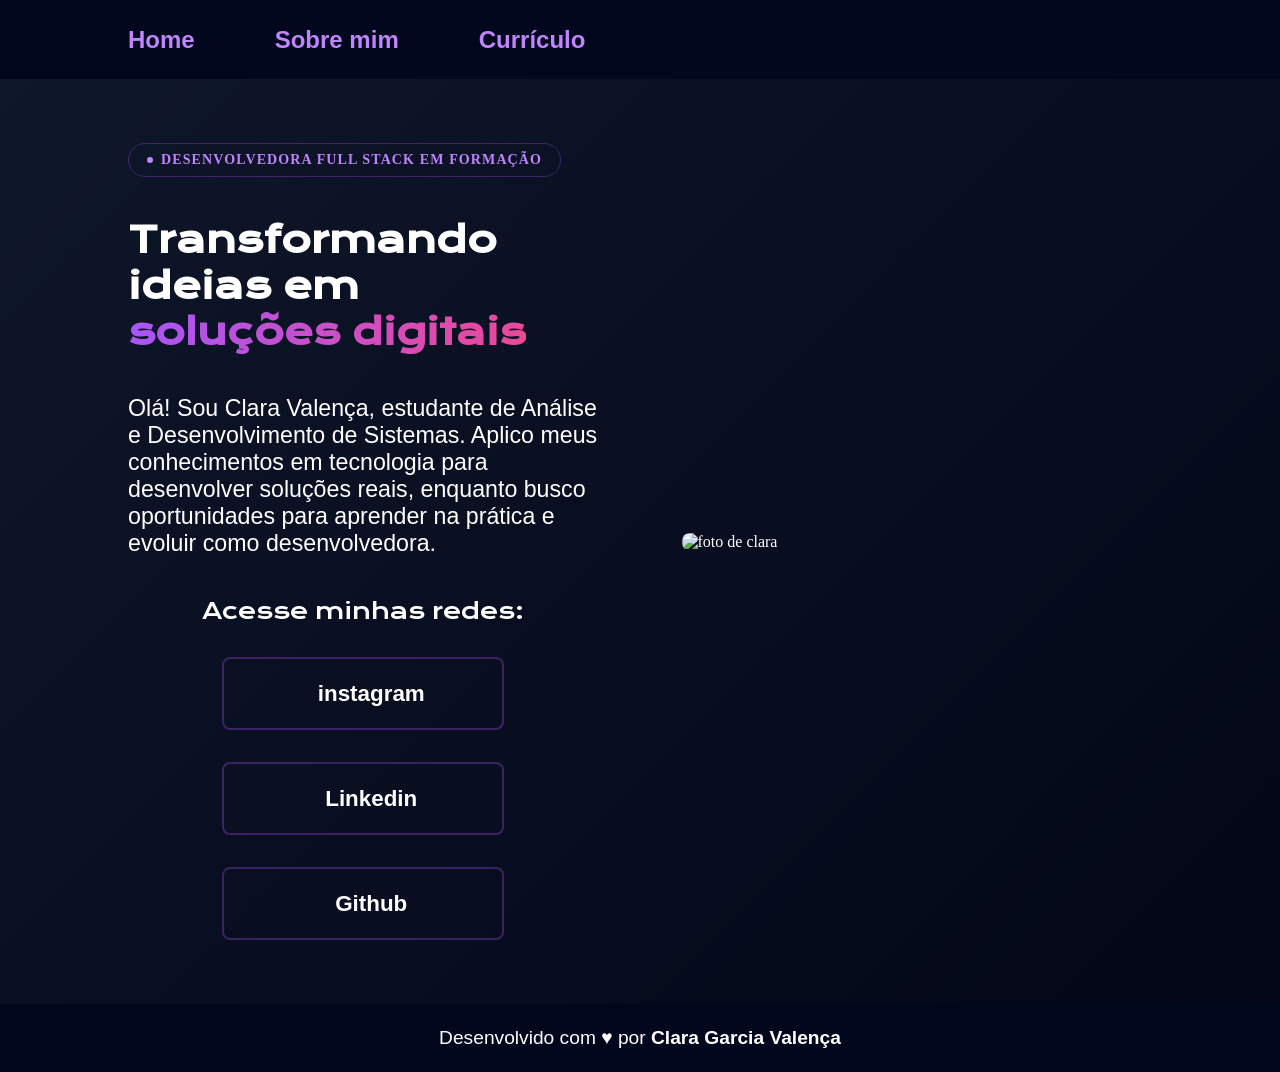
==== index.html @ 79c01f38 "v0.0.1-draft" ====
<!DOCTYPE html>
<html lang="pt-br">
<head>
    <meta charset="UTF-8">
    <meta http-equiv="X-UA-Compatible" content="IE=edge">
    <meta name="viewport" content="width=device-width, initial-scale=1.0">
    <title>Portfolio</title>
    <link rel="stylesheet" href="./styles/style.css">
</head>
<body> 
        <header class="cabecalho">
            <nav class="cabecalho__menu">
                <a class="cabecalho__menu__link" href="index.html">Home</a>
                <a class="cabecalho__menu__link" href="about.html">Sobre mim</a>
                <a class="cabecalho__menu__link" href="curriculo.html">Currículo</a>
            </nav>
        </header>
        <main class="apresentacao">
        <section class="apresentacao__conteudo">
            <span class="badge">Desenvolvedora Full Stack em formação</span>
            <h1 class="apresentacao__conteudo__titulo">Transformando ideias em <br>
            <span>soluções digitais</span></h1>
            <p class="apresentacao__conteudo__texto">Olá! Sou <span> Clara Valença</span>, estudante de Análise e Desenvolvimento de Sistemas. 
            Aplico meus conhecimentos em tecnologia para desenvolver soluções reais, 
            enquanto busco oportunidades para aprender na prática e evoluir como desenvolvedora.</p>
            <div class="apresentacao__links">
                <h2 class="apresentacao__links__subtitulo">Acesse minhas redes:</h2>
                <a href="https://instagram.com/clara.valenca.02" target="_blank" class="apresentacao__links__navegacao"><ion-icon name="logo-instagram"></ion-icon>instagram</a>
                <a href="https://www.linkedin.com/in/clara-garcia-023431278/" target="_blank" class="apresentacao__links__navegacao"><ion-icon name="logo-linkedin"></ion-icon>Linkedin</a>
                <a href="https://github.com/clara0223valenca" target="_blank" class="apresentacao__links__navegacao"><ion-icon name="logo-github"></ion-icon>Github</a> 
            </div>
        </section class="apresentacao__conteudo_imagem">
        <img src="./assets/pc svg.svg" alt="foto de clara" class="imagem">
        </main>
        <footer class="rodape">
            <p>Desenvolvido com <span class="footer__heart">♥</span> por <strong>Clara Garcia Valença</strong></p>
        </footer> 
        <script type="module" src="https://unpkg.com/ionicons@7.1.0/dist/ionicons/ionicons.esm.js"></script> 
        <script nomodule src="https://unpkg .com/ionicons@7.1.0/dist/ionicons/ionicons.js"></script>
</body>
</html>
---- styles/style.css ----
@import url("https://fonts.googleapis.com/css2?family= Krona+One & family= Montserrat:wght@400;600 & display=swap");

:root {
  --cor-primaria: linear-gradient(135deg, #0f172a, #020617);
  --cor-secundaria: white;
  --cor-terciaria: linear-gradient(90deg, #a855f7, #ec4899);
  --cor-destaque: #c084fc;
  --cor-hover: #ec4899;
  --cor-borda: rgba(168, 85, 247, 0.3);
  --cor-card: rgba(255, 255, 255, 0.03);
  --cor-extremos: #01071d;

  --fonte-primaria: "Krona One", sans-serif;
  --font-secundaria: "Montserrat", sans-serif;
}

* {
  margin: 0;
  padding: 0;
  box-sizing: border-box;
}

body {
  box-sizing: border-box;
  background: var(--cor-primaria);
  color: var(--cor-secundaria);
}


.cabecalho {
  padding: 2% 0% 2% 10%;
  background: var(--cor-extremos);
}

.cabecalho__menu {
  display: flex;
  gap: 80px;
}

.cabecalho__menu__link {
  font-family: var(--font-secundaria);
  font-size: 1.5rem;
  font-weight: 600;
  color: var(--cor-destaque);
  text-decoration: none;
}

.cabecalho__menu__link:hover {
  color: var(--cor-hover);
}

.apresentacao {
  padding: 5% 10%;
  display: flex;
  align-items: center;
  justify-content: space-between;
  gap: 83px;
}

.apresentacao__conteudo {
  width: 50%;
  display: flex;
  flex-direction: column;
  gap: 40px;
}

.badge {
  display: inline-flex;
  align-items: center;
  gap: 0.5rem;
  padding: 0.5rem 1.125rem;
  border-radius:  9999px;
  border: 1px solid var(--cor-borda);
  background: transparent;
  color: var(--cor-destaque);
  font-size:  0.875rem;
  font-weight: 600;
  letter-spacing: 0.08em;
  text-transform: uppercase;
  width: fit-content;
  animation: fadeSlideUp 0.5s ease both;
}

.badge::before {
  content: "";
  width: 6px;
  height: 6px;
  border-radius: 50%;
  background:  var(--cor-destaque);
  animation: pulse 2s infinite;
}

@keyframes pulse {
  0%, 100% { opacity: 1; transform: scale(1); }
  50%       { opacity: 0.5; transform: scale(0.8); }
}

h1 span {
  background: var(--cor-terciaria);
  background-clip: text;
  -webkit-background-clip: text;
  -webkit-text-fill-color: transparent;
}

.apresentacao__conteudo__titulo {
  font-size: 2.25rem;
  font-family: var(--fonte-primaria);
}

.titulo-destaque {
  background: var(--cor-terciaria);
  background-clip: text;
  -webkit-background-clip: text;
  -webkit-text-fill-color: transparent;
}

.apresentacao__conteudo__texto {
  font-size: 1.45rem;
  font-family: var(--font-secundaria);
}

span:hover {
  opacity: 0.8;
}

.apresentacao__links {
  display: flex;
  flex-direction: column;
  justify-content: space-between;
  align-items: center;
  gap: 32px;
}

.apresentacao__links__subtitulo {
  font-family: var(--fonte-primaria);
  font-weight: 400;
  font-size: 1.4rem;
}

.apresentacao__links__navegacao {
  display: flex;
  justify-content: center;
  align-items: center;
  gap: 16px;
  border: 2px solid var(--cor-borda);
  background: transparent;
  width: 60%;
  text-align: center;
  border-radius: 8px;
  font-size: 1.4rem;
  font-weight: 600;
  padding: 21.5px 0;
  text-decoration: none;
  color: var(--cor-secundaria);
  font-family: var(--font-secundaria);
}

.apresentacao__links__navegacao:hover {
  background-color: var(--cor-hover);
  color: var(--cor-secundaria);
  padding: 3%;
  transform: translateY(-0.01rem);
}

.apresentacao__conteudo_imagem {
  display: flex;
  flex-direction: column;
  align-items: flex-start;
  margin-top: 0;
  margin-bottom: 0;
}

.imagem {
  width: 50%;
  border-radius: 8px;
}

.rodape {
  padding: 23px;
  color: var(--cor-primaria);
  background: var(--cor-extremos);
  text-align: center;
  font-family: var(--font-secundaria);
  font-weight: 400;
  font-size: 1.2rem;
  display: flex;
  flex-direction: row;
  justify-content: center;
}

.apresentacao__conteudo__texto a {
  text-decoration: none;
  color: var(--cor-terciaria);
  padding: 10% 1% 6% 1%;
}

.imagem__curriculo {
  width: 40%;
  margin: 8%;
  border-radius: 16px;
  padding: 0% 1% 0% 1%;
}

.certificado:hover {
  font-size: 1.625rem;
}

@media (max-width: 1200px) {
  .cabecalho {
    padding: 8%;
  }

  .cabecalho__menu {
    justify-content: center;
  }

  .apresentacao {
    flex-direction: column-reverse;
    padding: 5%;
  }

  .apresentacao__conteudo {
    width: auto;
  }

  .imagem__curriculo {
    width: 80%;
  }
}
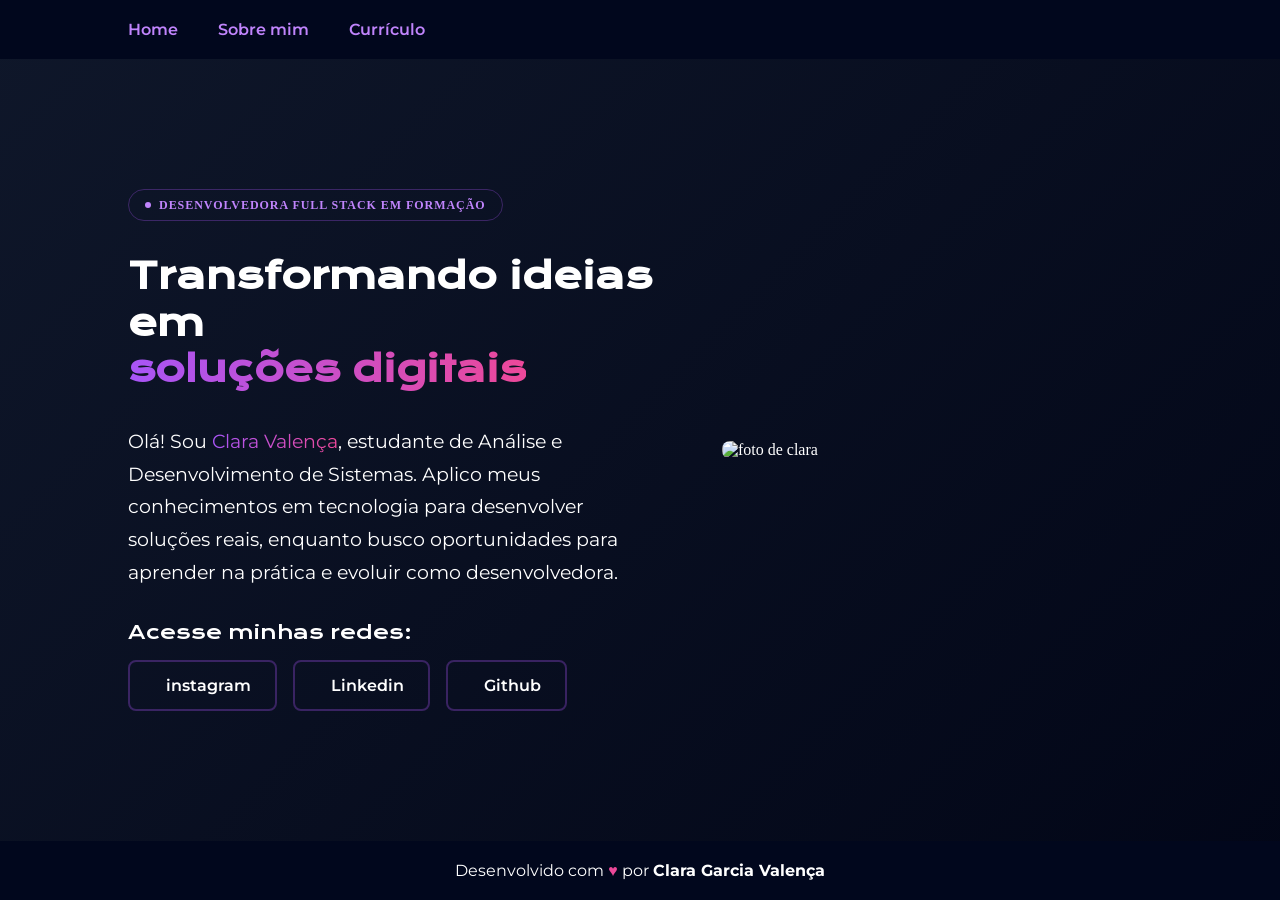
==== commit 28162d4b: "feat: adjusted portfolio" ====
--- a/index.html
+++ b/index.html
@@ -25,9 +25,11 @@
             enquanto busco oportunidades para aprender na prática e evoluir como desenvolvedora.</p>
             <div class="apresentacao__links">
                 <h2 class="apresentacao__links__subtitulo">Acesse minhas redes:</h2>
-                <a href="https://instagram.com/clara.valenca.02" target="_blank" class="apresentacao__links__navegacao"><ion-icon name="logo-instagram"></ion-icon>instagram</a>
-                <a href="https://www.linkedin.com/in/clara-garcia-023431278/" target="_blank" class="apresentacao__links__navegacao"><ion-icon name="logo-linkedin"></ion-icon>Linkedin</a>
-                <a href="https://github.com/clara0223valenca" target="_blank" class="apresentacao__links__navegacao"><ion-icon name="logo-github"></ion-icon>Github</a> 
+                <div class="apresentacao__links__botoes">
+                    <a href="https://instagram.com/clara.valenca.02" target="_blank" class="apresentacao__links__navegacao"><ion-icon name="logo-instagram"></ion-icon>instagram</a>
+                    <a href="https://www.linkedin.com/in/clara-garcia-023431278/" target="_blank" class="apresentacao__links__navegacao"><ion-icon name="logo-linkedin"></ion-icon>Linkedin</a>
+                    <a href="https://github.com/clara0223valenca" target="_blank" class="apresentacao__links__navegacao"><ion-icon name="logo-github"></ion-icon>Github</a>
+                </div>
             </div>
         </section class="apresentacao__conteudo_imagem">
         <img src="./assets/pc svg.svg" alt="foto de clara" class="imagem">
--- a/styles/style.css
+++ b/styles/style.css
@@ -1,4 +1,4 @@
-@import url("https://fonts.googleapis.com/css2?family= Krona+One & family= Montserrat:wght@400;600 & display=swap");
+@import url("https://fonts.googleapis.com/css2?family=Krona+One&family=Montserrat:wght@400;600&display=swap");
 
 :root {
   --cor-primaria: linear-gradient(135deg, #0f172a, #020617);
@@ -20,60 +20,74 @@
   box-sizing: border-box;
 }
 
+html, body {
+  max-width: 100%;
+  overflow-x: hidden;
+}
+
 body {
-  box-sizing: border-box;
   background: var(--cor-primaria);
   color: var(--cor-secundaria);
+  min-height: 100vh;
+  display: flex;
+  flex-direction: column;
 }
 
 
 .cabecalho {
-  padding: 2% 0% 2% 10%;
+  padding: 1.25rem 10%;
   background: var(--cor-extremos);
+  position: sticky;
+  top: 0;
+  z-index: 100;
 }
 
 .cabecalho__menu {
   display: flex;
-  gap: 80px;
+  gap: 2.5rem;
 }
 
 .cabecalho__menu__link {
   font-family: var(--font-secundaria);
-  font-size: 1.5rem;
+  font-size: 1rem;
   font-weight: 600;
   color: var(--cor-destaque);
   text-decoration: none;
+  transition: color 0.2s;
 }
 
 .cabecalho__menu__link:hover {
   color: var(--cor-hover);
 }
 
+
 .apresentacao {
-  padding: 5% 10%;
+  flex: 1;
+  padding: 4% 10%;
   display: flex;
   align-items: center;
   justify-content: space-between;
-  gap: 83px;
+  gap: 4rem;
 }
 
 .apresentacao__conteudo {
-  width: 50%;
+  flex: 1 1 0;
+  min-width: 0;           /* evita overflow */
   display: flex;
   flex-direction: column;
-  gap: 40px;
+  gap: 2rem;
 }
 
 .badge {
   display: inline-flex;
   align-items: center;
   gap: 0.5rem;
-  padding: 0.5rem 1.125rem;
-  border-radius:  9999px;
+  padding: 0.45rem 1rem;
+  border-radius: 9999px;
   border: 1px solid var(--cor-borda);
   background: transparent;
   color: var(--cor-destaque);
-  font-size:  0.875rem;
+  font-size: 0.75rem;
   font-weight: 600;
   letter-spacing: 0.08em;
   text-transform: uppercase;
@@ -86,13 +100,21 @@
   width: 6px;
   height: 6px;
   border-radius: 50%;
-  background:  var(--cor-destaque);
+  background: var(--cor-destaque);
+  flex-shrink: 0;
   animation: pulse 2s infinite;
 }
 
 @keyframes pulse {
   0%, 100% { opacity: 1; transform: scale(1); }
   50%       { opacity: 0.5; transform: scale(0.8); }
+}
+
+
+.apresentacao__conteudo__titulo {
+  font-size: clamp(1.5rem, 3vw, 2.25rem);
+  font-family: var(--fonte-primaria);
+  line-height: 1.3;
 }
 
 h1 span {
@@ -102,11 +124,6 @@
   -webkit-text-fill-color: transparent;
 }
 
-.apresentacao__conteudo__titulo {
-  font-size: 2.25rem;
-  font-family: var(--fonte-primaria);
-}
-
 .titulo-destaque {
   background: var(--cor-terciaria);
   background-clip: text;
@@ -114,117 +131,182 @@
   -webkit-text-fill-color: transparent;
 }
 
+
 .apresentacao__conteudo__texto {
-  font-size: 1.45rem;
+  font-size: clamp(1rem, 1.5vw, 1.2rem);
   font-family: var(--font-secundaria);
-}
-
-span:hover {
-  opacity: 0.8;
-}
+  line-height: 1.7;
+}
+
+.apresentacao__conteudo__texto span {
+  background: var(--cor-terciaria);
+  background-clip: text;
+  -webkit-background-clip: text;
+  -webkit-text-fill-color: transparent;
+}
+
 
 .apresentacao__links {
   display: flex;
   flex-direction: column;
-  justify-content: space-between;
-  align-items: center;
-  gap: 32px;
+  align-items: flex-start;
+  gap: 1rem;
+}
+
+.apresentacao__links__botoes {
+  display: flex;
+  flex-direction: row;
+  flex-wrap: wrap;
+  gap: 1rem;
 }
 
 .apresentacao__links__subtitulo {
   font-family: var(--fonte-primaria);
   font-weight: 400;
-  font-size: 1.4rem;
+  font-size: clamp(1rem, 1.5vw, 1.25rem);
 }
 
 .apresentacao__links__navegacao {
   display: flex;
   justify-content: center;
   align-items: center;
-  gap: 16px;
+  gap: 0.75rem;
   border: 2px solid var(--cor-borda);
   background: transparent;
-  width: 60%;
-  text-align: center;
+  width: auto;
   border-radius: 8px;
-  font-size: 1.4rem;
+  font-size: 1rem;
   font-weight: 600;
-  padding: 21.5px 0;
+  padding: 0.85rem 1.5rem;
   text-decoration: none;
   color: var(--cor-secundaria);
   font-family: var(--font-secundaria);
+  transition: background-color 0.2s, transform 0.2s, border-color 0.2s;
+  white-space: nowrap;
 }
 
 .apresentacao__links__navegacao:hover {
   background-color: var(--cor-hover);
-  color: var(--cor-secundaria);
-  padding: 3%;
-  transform: translateY(-0.01rem);
-}
-
-.apresentacao__conteudo_imagem {
+  border-color: var(--cor-hover);
+  transform: translateY(-2px);
+}
+
+.imagem {
+  flex: 0 0 42%;
+  max-width: 42%;
+  height: auto;
+  border-radius: 8px;
+  object-fit: contain;
+}
+
+.imagem__curriculo {
+  flex: 0 0 35%;
+  max-width: 35%;
+  height: auto;
+  max-height: 460px;
+  object-fit: cover;
+  border-radius: 16px;
+  align-self: center;
+}
+
+.apresentacao__conteudo__texto ul {
+  padding-left: 1.25rem;
   display: flex;
   flex-direction: column;
-  align-items: flex-start;
-  margin-top: 0;
-  margin-bottom: 0;
-}
-
-.imagem {
-  width: 50%;
-  border-radius: 8px;
+  gap: 0.75rem;
+}
+
+.apresentacao__conteudo__texto a {
+  text-decoration: none;
+  background: var(--cor-terciaria);
+  background-clip: text;
+  -webkit-background-clip: text;
+  -webkit-text-fill-color: transparent;
+  padding: 0 0.25rem;
+}
+
+.certificado:hover {
+  font-size: 1.05rem;
 }
 
 .rodape {
-  padding: 23px;
-  color: var(--cor-primaria);
+  padding: 1.25rem;
   background: var(--cor-extremos);
   text-align: center;
   font-family: var(--font-secundaria);
   font-weight: 400;
-  font-size: 1.2rem;
-  display: flex;
-  flex-direction: row;
-  justify-content: center;
-}
-
-.apresentacao__conteudo__texto a {
-  text-decoration: none;
-  color: var(--cor-terciaria);
-  padding: 10% 1% 6% 1%;
-}
-
-.imagem__curriculo {
-  width: 40%;
-  margin: 8%;
-  border-radius: 16px;
-  padding: 0% 1% 0% 1%;
-}
-
-.certificado:hover {
-  font-size: 1.625rem;
-}
-
-@media (max-width: 1200px) {
+  font-size: 1rem;
+  color: var(--cor-secundaria);
+}
+
+.footer__heart {
+  color: #ec4899;
+  -webkit-text-fill-color: #ec4899;
+}
+
+@media (max-width: 900px) {
   .cabecalho {
-    padding: 8%;
+    padding: 1rem 5%;
   }
 
   .cabecalho__menu {
     justify-content: center;
+    gap: 1.5rem;
   }
 
   .apresentacao {
     flex-direction: column-reverse;
-    padding: 5%;
+    padding: 6% 5%;
+    gap: 2rem;
+    align-items: center;
+    text-align: center;
   }
 
   .apresentacao__conteudo {
+    width: 100%;
+    align-items: center;
+  }
+
+  .apresentacao__links {
+    align-items: center;
+    width: 100%;
+  }
+
+  .apresentacao__links__navegacao {
     width: auto;
+    max-width: none;
+  }
+
+  .imagem {
+    flex: none;
+    max-width: 80%;
+    width: 80%;
   }
 
   .imagem__curriculo {
+    flex: none;
+    max-width: 80%;
     width: 80%;
-  }
-}
-
+    max-height: none;
+  }
+}
+
+@media (max-width: 480px) {
+  .cabecalho__menu {
+    gap: 1rem;
+  }
+
+  .cabecalho__menu__link {
+    font-size: 0.875rem;
+  }
+
+  .apresentacao {
+    padding: 8% 4%;
+  }
+
+  .imagem,
+  .imagem__curriculo {
+    max-width: 95%;
+    width: 95%;
+  }
+}
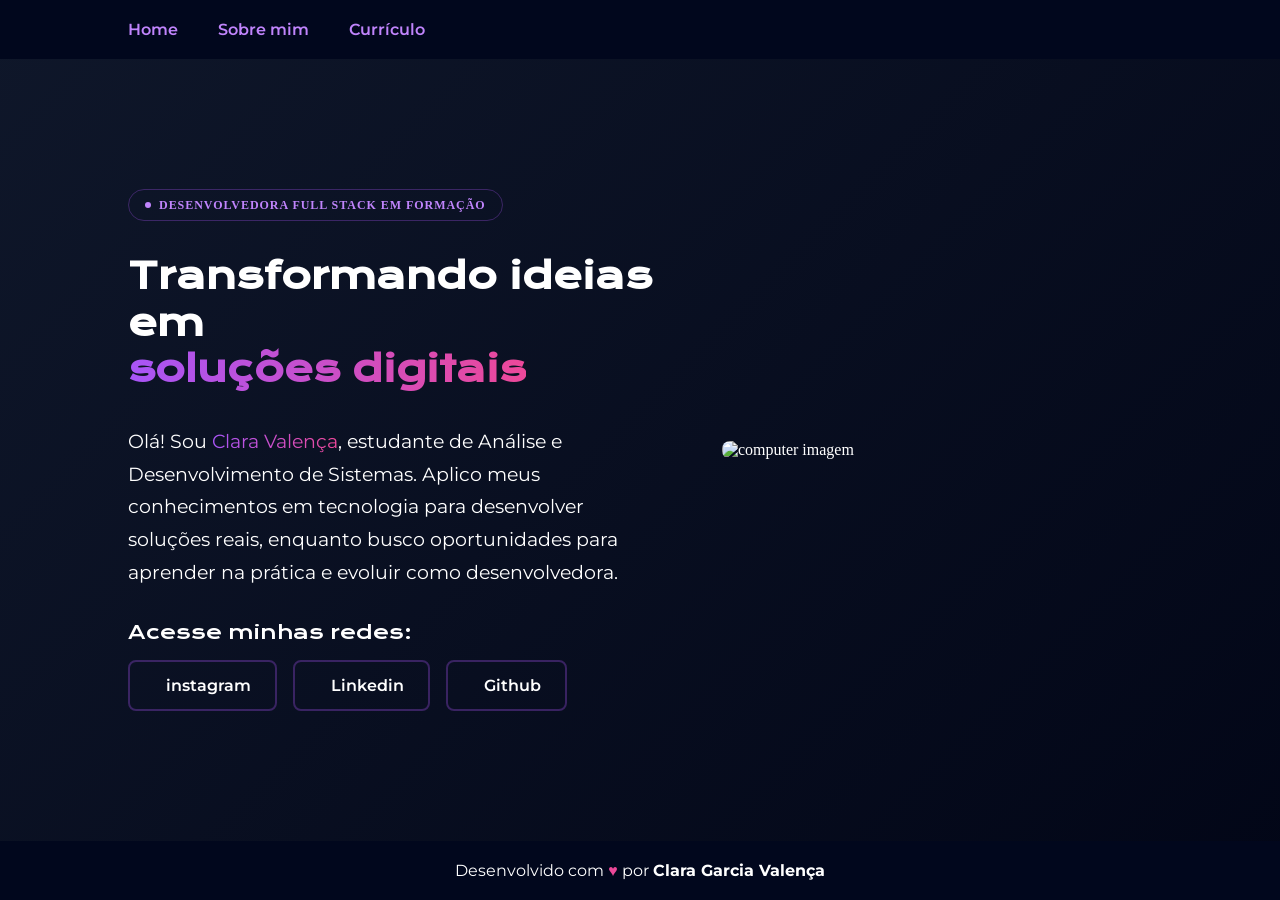
==== commit 23ddf210: "fix: adapted image" ====
--- a/index.html
+++ b/index.html
@@ -32,7 +32,7 @@
                 </div>
             </div>
         </section class="apresentacao__conteudo_imagem">
-        <img src="./assets/pc svg.svg" alt="foto de clara" class="imagem">
+        <img src="./assets/pc svg.svg" alt="computer imagem" class="imagem">
         </main>
         <footer class="rodape">
             <p>Desenvolvido com <span class="footer__heart">♥</span> por <strong>Clara Garcia Valença</strong></p>
